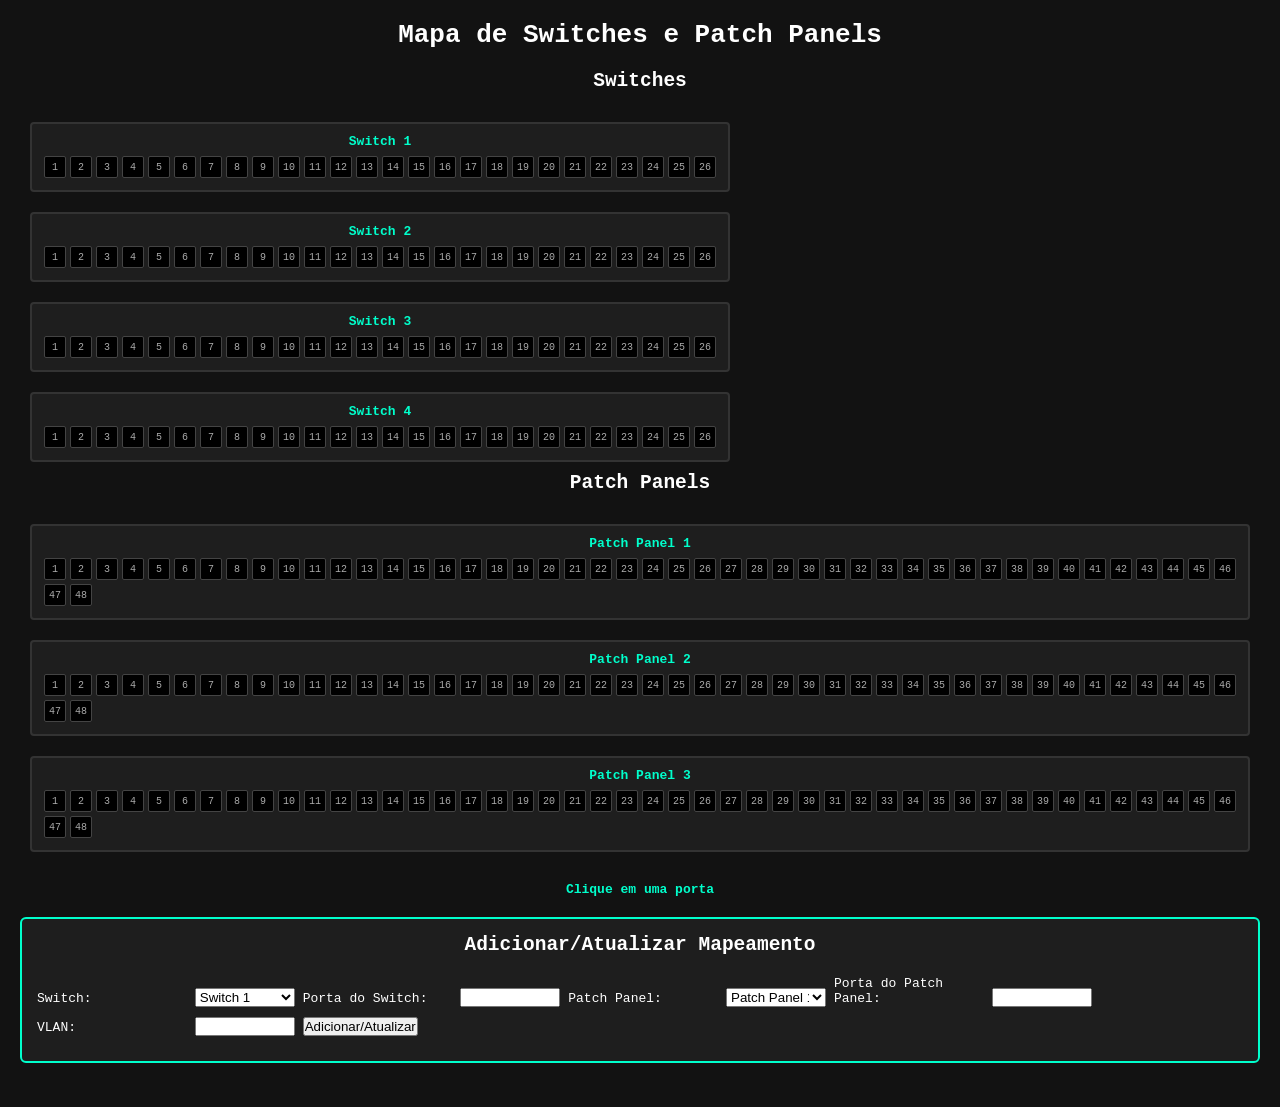
==== public/index.html @ c9760e59 "Criado o backend" ====
<!DOCTYPE html>
<html lang="pt-BR">
<head>
  <meta charset="UTF-8">
  <meta name="viewport" content="width=device-width, initial-scale=1.0">
  <title>Mapa de Switches e Patch Panels</title>
  <link rel="stylesheet" href="style.css">
</head>
<body>

  <h1>Mapa de Switches e Patch Panels</h1>

  <!-- CONTÊINER DOS SWITCHES -->
  <div id="switches-container">
    <h2>Switches</h2>
    <div id="switches"></div>
  </div>

  <!-- CONTÊINER DOS PATCH PANELS -->
  <div id="patches-container">
    <h2>Patch Panels</h2>
    <div id="patches"></div>
  </div>

  <!-- INFORMAÇÕES -->
  <p id="info">Clique em uma porta</p>

  <!-- FORMULÁRIO PARA ADICIONAR MAPEAMENTO -->
  <div id="form-container">
    <h2>Adicionar/Atualizar Mapeamento</h2>
    <form id="mappingForm">
      <label for="switch">Switch:</label>
      <select name="switch" id="switch" required>
        <option value="switch1">Switch 1</option>
        <option value="switch2">Switch 2</option>
        <option value="switch3">Switch 3</option>
        <option value="switch4">Switch 4</option>
      </select>

      <label for="switchPort">Porta do Switch:</label>
      <input type="number" name="switchPort" id="switchPort" min="1" max="26" required>

      <label for="patchPanel">Patch Panel:</label>
      <select name="patchPanel" id="patchPanel" required>
        <option value="PatchPanel1">Patch Panel 1</option>
        <option value="PatchPanel2">Patch Panel 2</option>
        <option value="PatchPanel3">Patch Panel 3</option>
      </select>

      <label for="patchPort">Porta do Patch Panel:</label>
      <input type="number" name="patchPort" id="patchPort" min="1" max="48" required>

      <label for="vlan">VLAN:</label>
      <input type="number" name="vlan" id="vlan" min="1" max="4094" required>

      <button type="submit">Adicionar/Atualizar</button>
    </form>
  </div>

  <!-- SVG para desenhar linhas -->
  <svg id="svgLines"></svg>

  <script src="script.js"></script>
</body>
</html>
---- public/style.css ----
/* Reset básico */
* {
  box-sizing: border-box;
  margin: 0;
  padding: 0;
}

body {
  font-family: monospace;
  background-color: #121212; /* Fundo escuro tipo rack */
  color: #fff;
  padding: 20px;
}

h1, h2 {
  text-align: center;
  margin-bottom: 20px;
}

#form-container {
  margin: 20px auto;
  padding: 15px;
  background-color: #1e1e1e;
  border: 2px solid #00ffcc;
  border-radius: 6px;
  width: fit-content;
}

#form-container label {
  display: inline-block;
  width: 150px;
}

#form-container input, 
#form-container select {
  width: 100px;
  margin-bottom: 10px;
}

.device {
  display: inline-block;
  vertical-align: top;
  margin: 10px;
  padding: 10px;
  background-color: #1e1e1e; /* cor do switch/patch */
  border: 2px solid #333;
  border-radius: 4px;
  width: fit-content;
}

.title {
  text-align: center;
  font-weight: bold;
  margin-bottom: 5px;
  color: #00ffcc;
}

.ports {
  display: flex;
  flex-wrap: wrap;
  justify-content: flex-start;
}

.port {
  width: 22px;
  height: 22px;
  margin: 2px;
  background-color: #000; /* cor das portas */
  border: 1px solid #444;
  border-radius: 2px;
  text-align: center;
  line-height: 22px;
  font-size: 10px;
  color: #aaa; /* número da porta */
  cursor: pointer;
  transition: all 0.2s;
}

.port:hover {
  border-color: #00ffcc;
}

.port.active {
  background-color: #00ffcc;
  color: #000;
  border-color: #00ffcc;
}

#info {
  text-align: center;
  font-weight: bold;
  margin-top: 20px;
  color: #00ffcc;
}

#svgLines {
  position: absolute;
  top: 0;
  left: 0;
  width: 100%;
  height: 100%;
  pointer-events: none;
}
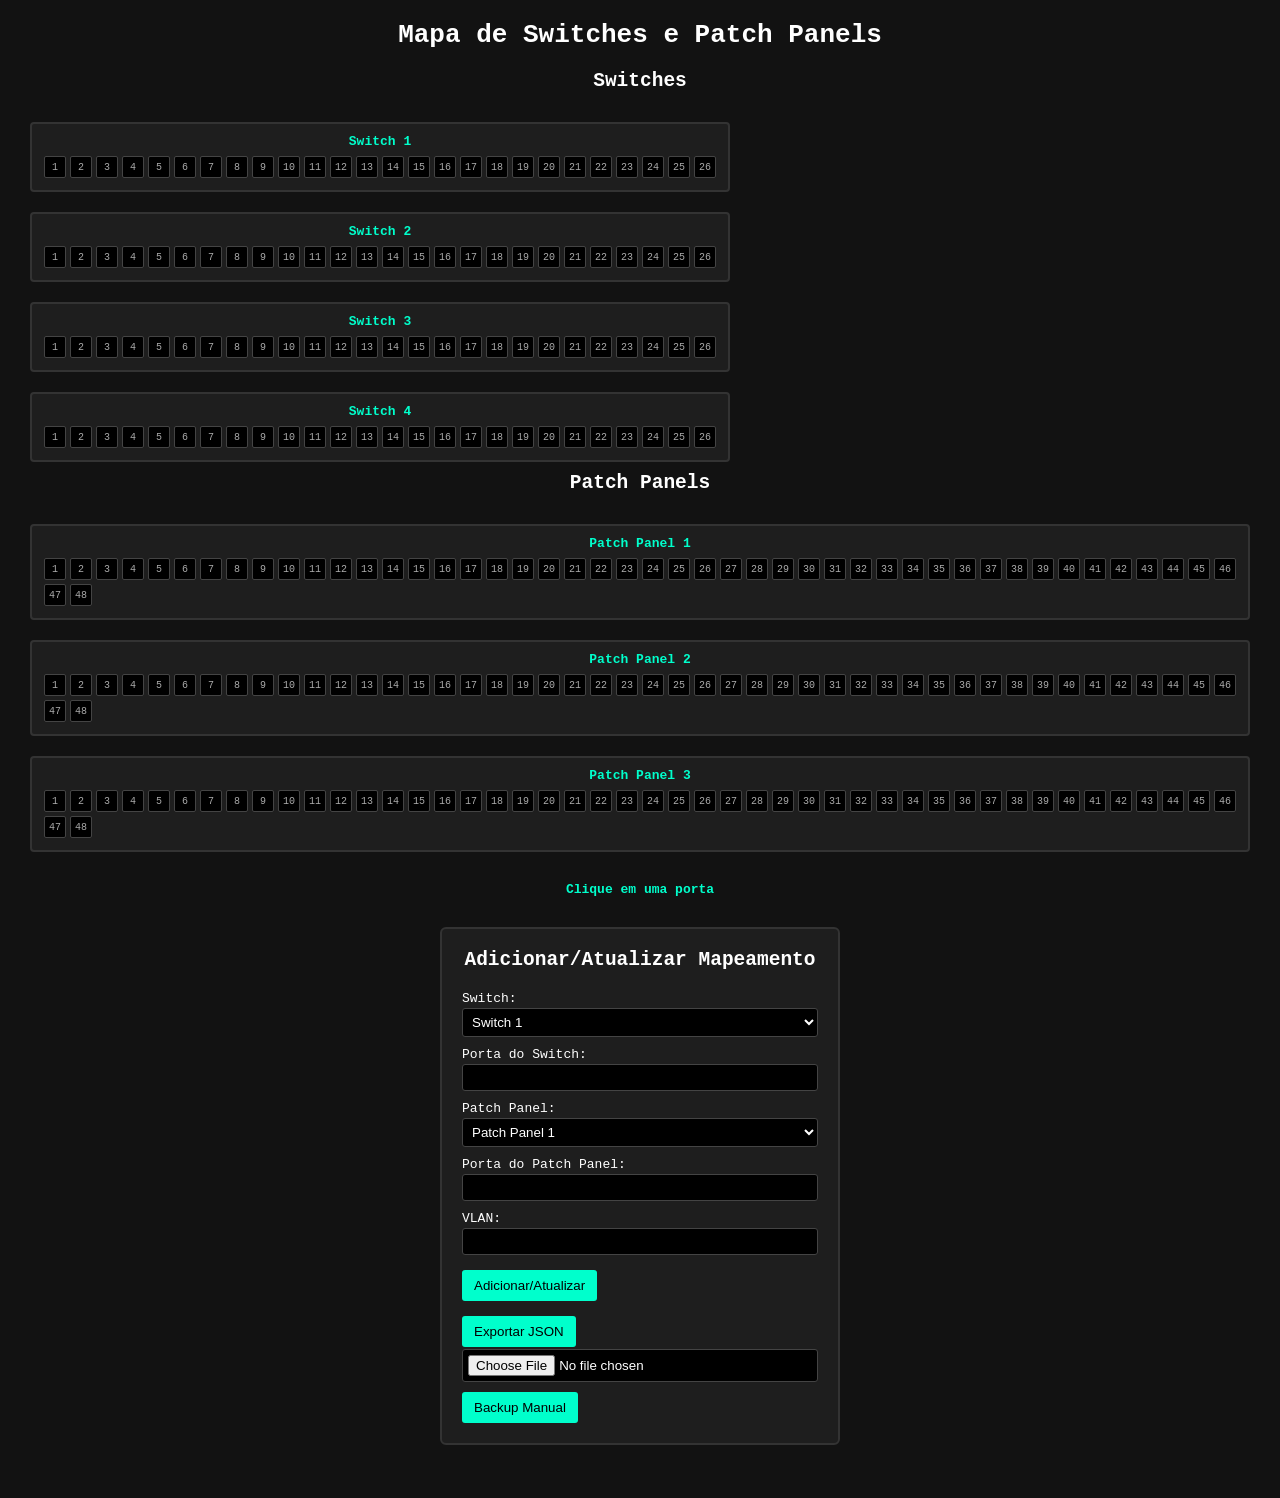
==== commit b43d31ef: "Adicionado backup de json automatico no localstorage" ====
--- a/public/index.html
+++ b/public/index.html
@@ -1,65 +1,64 @@
-<!DOCTYPE html>
-<html lang="pt-BR">
-<head>
-  <meta charset="UTF-8">
-  <meta name="viewport" content="width=device-width, initial-scale=1.0">
-  <title>Mapa de Switches e Patch Panels</title>
-  <link rel="stylesheet" href="style.css">
-</head>
-<body>
-
-  <h1>Mapa de Switches e Patch Panels</h1>
-
-  <!-- CONTÊINER DOS SWITCHES -->
-  <div id="switches-container">
-    <h2>Switches</h2>
-    <div id="switches"></div>
-  </div>
-
-  <!-- CONTÊINER DOS PATCH PANELS -->
-  <div id="patches-container">
-    <h2>Patch Panels</h2>
-    <div id="patches"></div>
-  </div>
-
-  <!-- INFORMAÇÕES -->
-  <p id="info">Clique em uma porta</p>
-
-  <!-- FORMULÁRIO PARA ADICIONAR MAPEAMENTO -->
-  <div id="form-container">
-    <h2>Adicionar/Atualizar Mapeamento</h2>
-    <form id="mappingForm">
-      <label for="switch">Switch:</label>
-      <select name="switch" id="switch" required>
-        <option value="switch1">Switch 1</option>
-        <option value="switch2">Switch 2</option>
-        <option value="switch3">Switch 3</option>
-        <option value="switch4">Switch 4</option>
-      </select>
-
-      <label for="switchPort">Porta do Switch:</label>
-      <input type="number" name="switchPort" id="switchPort" min="1" max="26" required>
-
-      <label for="patchPanel">Patch Panel:</label>
-      <select name="patchPanel" id="patchPanel" required>
-        <option value="PatchPanel1">Patch Panel 1</option>
-        <option value="PatchPanel2">Patch Panel 2</option>
-        <option value="PatchPanel3">Patch Panel 3</option>
-      </select>
-
-      <label for="patchPort">Porta do Patch Panel:</label>
-      <input type="number" name="patchPort" id="patchPort" min="1" max="48" required>
-
-      <label for="vlan">VLAN:</label>
-      <input type="number" name="vlan" id="vlan" min="1" max="4094" required>
-
-      <button type="submit">Adicionar/Atualizar</button>
-    </form>
-  </div>
-
-  <!-- SVG para desenhar linhas -->
-  <svg id="svgLines"></svg>
-
-  <script src="script.js"></script>
-</body>
+<!DOCTYPE html>
+<html lang="pt-BR">
+<head>
+  <meta charset="UTF-8">
+  <meta name="viewport" content="width=device-width, initial-scale=1.0">
+  <title>Mapa de Switches e Patch Panels</title>
+  <link rel="stylesheet" href="style.css">
+</head>
+<body>
+
+  <h1>Mapa de Switches e Patch Panels</h1>
+
+  <div id="switches-container">
+    <h2>Switches</h2>
+    <div id="switches"></div>
+  </div>
+
+  <div id="patches-container">
+    <h2>Patch Panels</h2>
+    <div id="patches"></div>
+  </div>
+
+  <p id="info">Clique em uma porta</p>
+
+  <!-- FORMULÁRIO PARA ADICIONAR/ATUALIZAR MAPEAMENTO -->
+  <div id="form-container">
+    <h2>Adicionar/Atualizar Mapeamento</h2>
+    <form id="mappingForm">
+      <label for="switch">Switch:</label>
+      <select name="switch" id="switch" required>
+        <option value="switch1">Switch 1</option>
+        <option value="switch2">Switch 2</option>
+        <option value="switch3">Switch 3</option>
+        <option value="switch4">Switch 4</option>
+      </select>
+
+      <label for="switchPort">Porta do Switch:</label>
+      <input type="number" name="switchPort" id="switchPort" min="1" max="26" required>
+
+      <label for="patchPanel">Patch Panel:</label>
+      <select name="patchPanel" id="patchPanel" required>
+        <option value="PatchPanel1">Patch Panel 1</option>
+        <option value="PatchPanel2">Patch Panel 2</option>
+        <option value="PatchPanel3">Patch Panel 3</option>
+      </select>
+
+      <label for="patchPort">Porta do Patch Panel:</label>
+      <input type="number" name="patchPort" id="patchPort" min="1" max="48" required>
+
+      <label for="vlan">VLAN:</label>
+      <input type="number" name="vlan" id="vlan" min="1" max="4094" required>
+
+      <button type="submit">Adicionar/Atualizar</button>
+    </form>
+
+    <button id="exportBtn">Exportar JSON</button>
+    <input type="file" id="importFile" accept=".json">
+  </div>
+
+  <svg id="svgLines"></svg>
+
+  <script src="script.js"></script>
+</body>
 </html>
--- a/public/style.css
+++ b/public/style.css
@@ -1,103 +1,122 @@
-/* Reset básico */
-* {
-  box-sizing: border-box;
-  margin: 0;
-  padding: 0;
-}
-
-body {
-  font-family: monospace;
-  background-color: #121212; /* Fundo escuro tipo rack */
-  color: #fff;
-  padding: 20px;
-}
-
-h1, h2 {
-  text-align: center;
-  margin-bottom: 20px;
-}
-
-#form-container {
-  margin: 20px auto;
-  padding: 15px;
-  background-color: #1e1e1e;
-  border: 2px solid #00ffcc;
-  border-radius: 6px;
-  width: fit-content;
-}
-
-#form-container label {
-  display: inline-block;
-  width: 150px;
-}
-
-#form-container input, 
-#form-container select {
-  width: 100px;
-  margin-bottom: 10px;
-}
-
-.device {
-  display: inline-block;
-  vertical-align: top;
-  margin: 10px;
-  padding: 10px;
-  background-color: #1e1e1e; /* cor do switch/patch */
-  border: 2px solid #333;
-  border-radius: 4px;
-  width: fit-content;
-}
-
-.title {
-  text-align: center;
-  font-weight: bold;
-  margin-bottom: 5px;
-  color: #00ffcc;
-}
-
-.ports {
-  display: flex;
-  flex-wrap: wrap;
-  justify-content: flex-start;
-}
-
-.port {
-  width: 22px;
-  height: 22px;
-  margin: 2px;
-  background-color: #000; /* cor das portas */
-  border: 1px solid #444;
-  border-radius: 2px;
-  text-align: center;
-  line-height: 22px;
-  font-size: 10px;
-  color: #aaa; /* número da porta */
-  cursor: pointer;
-  transition: all 0.2s;
-}
-
-.port:hover {
-  border-color: #00ffcc;
-}
-
-.port.active {
-  background-color: #00ffcc;
-  color: #000;
-  border-color: #00ffcc;
-}
-
-#info {
-  text-align: center;
-  font-weight: bold;
-  margin-top: 20px;
-  color: #00ffcc;
-}
-
-#svgLines {
-  position: absolute;
-  top: 0;
-  left: 0;
-  width: 100%;
-  height: 100%;
-  pointer-events: none;
+/* Reset básico */
+* {
+  box-sizing: border-box;
+  margin: 0;
+  padding: 0;
+}
+
+body {
+  font-family: monospace;
+  background-color: #121212;
+  color: #fff;
+  padding: 20px;
+}
+
+h1, h2 {
+  text-align: center;
+  margin-bottom: 20px;
+}
+
+.device {
+  display: inline-block;
+  vertical-align: top;
+  margin: 10px;
+  padding: 10px;
+  background-color: #1e1e1e;
+  border: 2px solid #333;
+  border-radius: 4px;
+  width: fit-content;
+}
+
+.title {
+  text-align: center;
+  font-weight: bold;
+  margin-bottom: 5px;
+  color: #00ffcc;
+}
+
+.ports {
+  display: flex;
+  flex-wrap: wrap;
+  justify-content: flex-start;
+}
+
+.port {
+  width: 22px;
+  height: 22px;
+  margin: 2px;
+  background-color: #000;
+  border: 1px solid #444;
+  border-radius: 2px;
+  text-align: center;
+  line-height: 22px;
+  font-size: 10px;
+  color: #aaa;
+  cursor: pointer;
+  transition: all 0.2s;
+}
+
+.port:hover {
+  border-color: #00ffcc;
+}
+
+.port.active {
+  background-color: #00ffcc;
+  color: #000;
+  border-color: #00ffcc;
+}
+
+#info {
+  text-align: center;
+  font-weight: bold;
+  margin-top: 20px;
+  color: #00ffcc;
+}
+
+#svgLines {
+  position: absolute;
+  top: 0;
+  left: 0;
+  width: 100%;
+  height: 100%;
+  pointer-events: none;
+}
+
+/* Formulário */
+#form-container {
+  margin: 30px auto;
+  max-width: 400px;
+  background-color: #1e1e1e;
+  padding: 20px;
+  border-radius: 6px;
+  border: 2px solid #333;
+}
+
+#form-container label {
+  display: block;
+  margin-top: 10px;
+}
+
+#form-container input, #form-container select {
+  width: 100%;
+  padding: 5px;
+  margin-top: 2px;
+  border-radius: 3px;
+  border: 1px solid #444;
+  background-color: #000;
+  color: #fff;
+}
+
+#form-container button {
+  margin-top: 15px;
+  padding: 8px 12px;
+  background-color: #00ffcc;
+  color: #000;
+  border: none;
+  border-radius: 3px;
+  cursor: pointer;
+}
+
+#form-container button:hover {
+  background-color: #00cc99;
 }
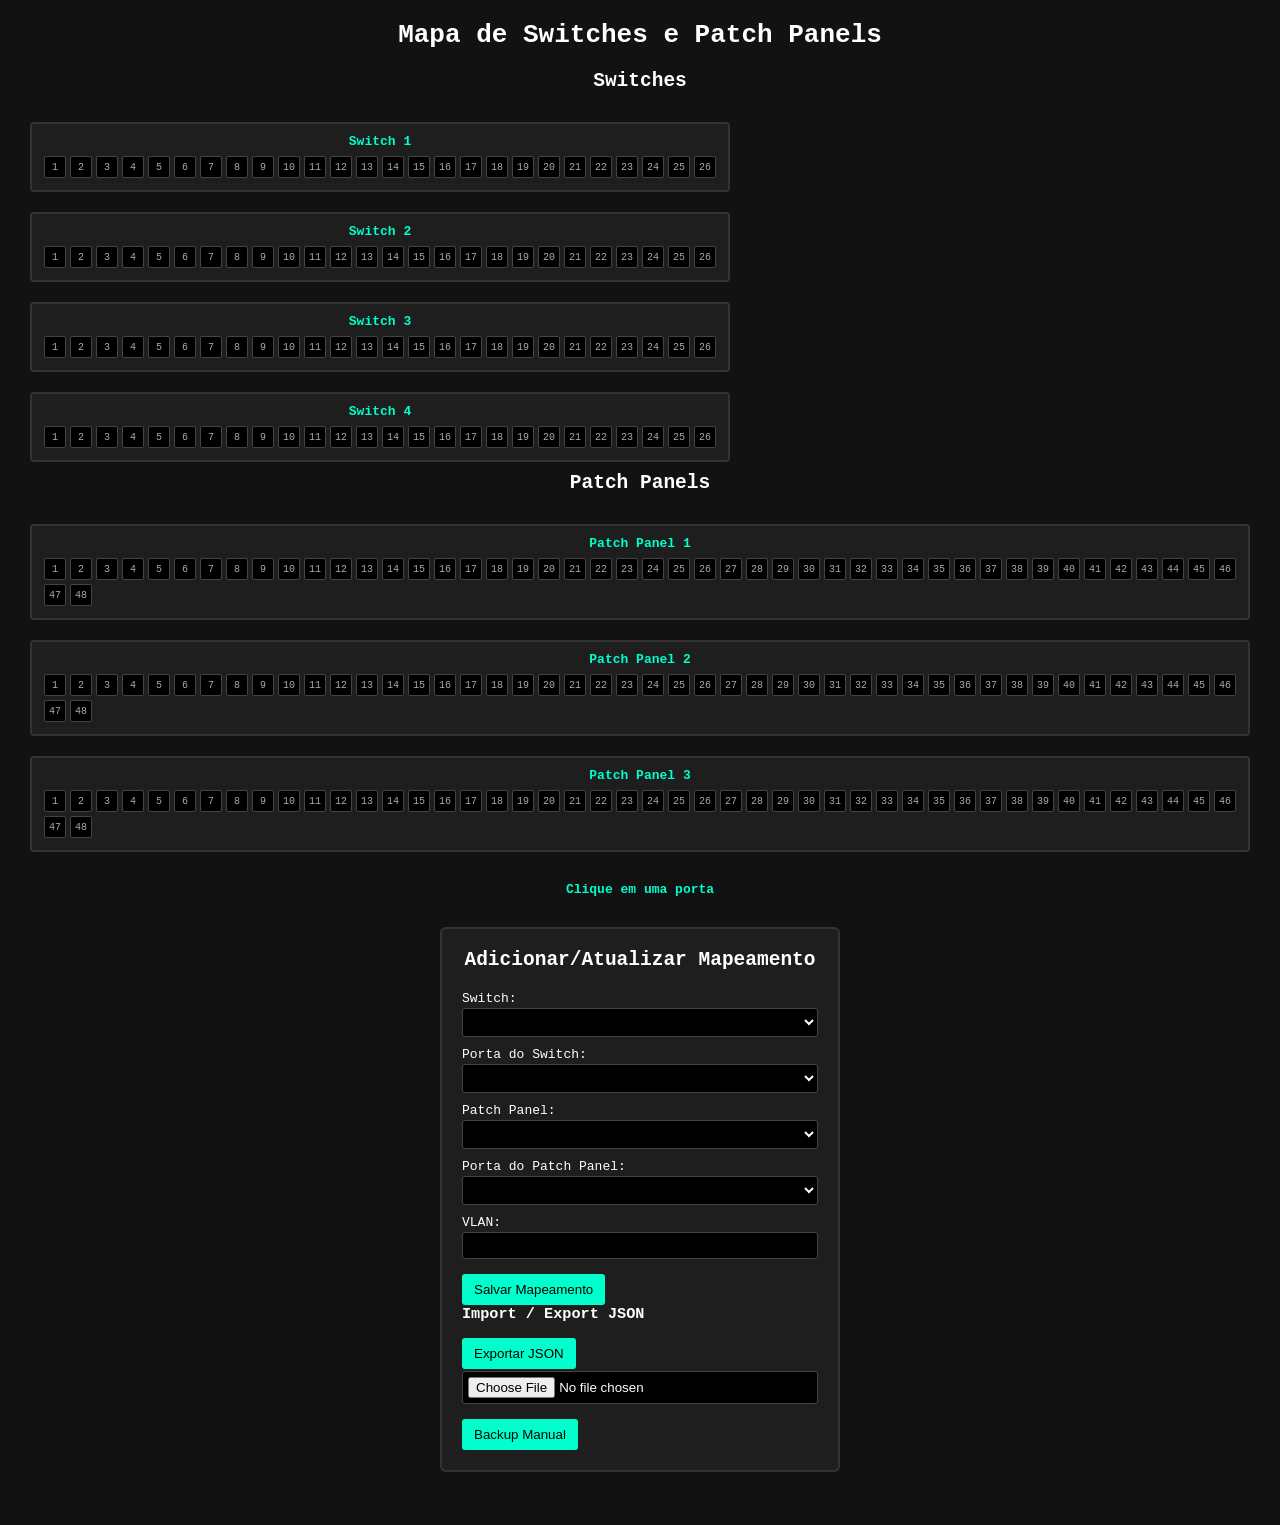
==== commit 73fa0e0c: "Alteracoes" ====
--- a/public/index.html
+++ b/public/index.html
@@ -10,54 +10,51 @@
 
   <h1>Mapa de Switches e Patch Panels</h1>
 
-  <div id="switches-container">
-    <h2>Switches</h2>
-    <div id="switches"></div>
-  </div>
+  <div id="rack-container">
+    <!-- Canvas atrás das portas -->
+    <canvas id="canvasLines"></canvas>
 
-  <div id="patches-container">
-    <h2>Patch Panels</h2>
-    <div id="patches"></div>
+    <div id="switches-container">
+      <h2>Switches</h2>
+      <div id="switches"></div>
+    </div>
+
+    <div id="patches-container">
+      <h2>Patch Panels</h2>
+      <div id="patches"></div>
+    </div>
   </div>
 
   <p id="info">Clique em uma porta</p>
 
-  <!-- FORMULÁRIO PARA ADICIONAR/ATUALIZAR MAPEAMENTO -->
+  <!-- Formulário -->
   <div id="form-container">
     <h2>Adicionar/Atualizar Mapeamento</h2>
     <form id="mappingForm">
-      <label for="switch">Switch:</label>
-      <select name="switch" id="switch" required>
-        <option value="switch1">Switch 1</option>
-        <option value="switch2">Switch 2</option>
-        <option value="switch3">Switch 3</option>
-        <option value="switch4">Switch 4</option>
-      </select>
+      <label for="switchSelect">Switch:</label>
+      <select id="switchSelect" required></select>
 
       <label for="switchPort">Porta do Switch:</label>
-      <input type="number" name="switchPort" id="switchPort" min="1" max="26" required>
+      <select id="switchPort" required></select>
 
-      <label for="patchPanel">Patch Panel:</label>
-      <select name="patchPanel" id="patchPanel" required>
-        <option value="PatchPanel1">Patch Panel 1</option>
-        <option value="PatchPanel2">Patch Panel 2</option>
-        <option value="PatchPanel3">Patch Panel 3</option>
-      </select>
+      <label for="patchSelect">Patch Panel:</label>
+      <select id="patchSelect" required></select>
 
       <label for="patchPort">Porta do Patch Panel:</label>
-      <input type="number" name="patchPort" id="patchPort" min="1" max="48" required>
+      <select id="patchPort" required></select>
 
       <label for="vlan">VLAN:</label>
-      <input type="number" name="vlan" id="vlan" min="1" max="4094" required>
+      <input type="number" id="vlan" required min="1">
 
-      <button type="submit">Adicionar/Atualizar</button>
+      <button type="submit">Salvar Mapeamento</button>
     </form>
 
+    <h3>Import / Export JSON</h3>
     <button id="exportBtn">Exportar JSON</button>
     <input type="file" id="importFile" accept=".json">
+
+    <button id="manualBackupBtn">Backup Manual</button>
   </div>
-
-  <svg id="svgLines"></svg>
 
   <script src="script.js"></script>
 </body>
--- a/public/style.css
+++ b/public/style.css
@@ -1,4 +1,3 @@
-/* Reset básico */
 * {
   box-sizing: border-box;
   margin: 0;
@@ -26,6 +25,8 @@
   border: 2px solid #333;
   border-radius: 4px;
   width: fit-content;
+  position: relative;
+  z-index: 2; /* portas acima do canvas */
 }
 
 .title {
@@ -54,6 +55,8 @@
   color: #aaa;
   cursor: pointer;
   transition: all 0.2s;
+  position: relative;
+  z-index: 2;
 }
 
 .port:hover {
@@ -73,12 +76,18 @@
   color: #00ffcc;
 }
 
-#svgLines {
+#rack-container {
+  position: relative;
+}
+
+/* Canvas linhas atrás das portas */
+#canvasLines {
   position: absolute;
   top: 0;
   left: 0;
   width: 100%;
   height: 100%;
+  z-index: 1;
   pointer-events: none;
 }
 
@@ -90,6 +99,8 @@
   padding: 20px;
   border-radius: 6px;
   border: 2px solid #333;
+  position: relative;
+  z-index: 2;
 }
 
 #form-container label {
